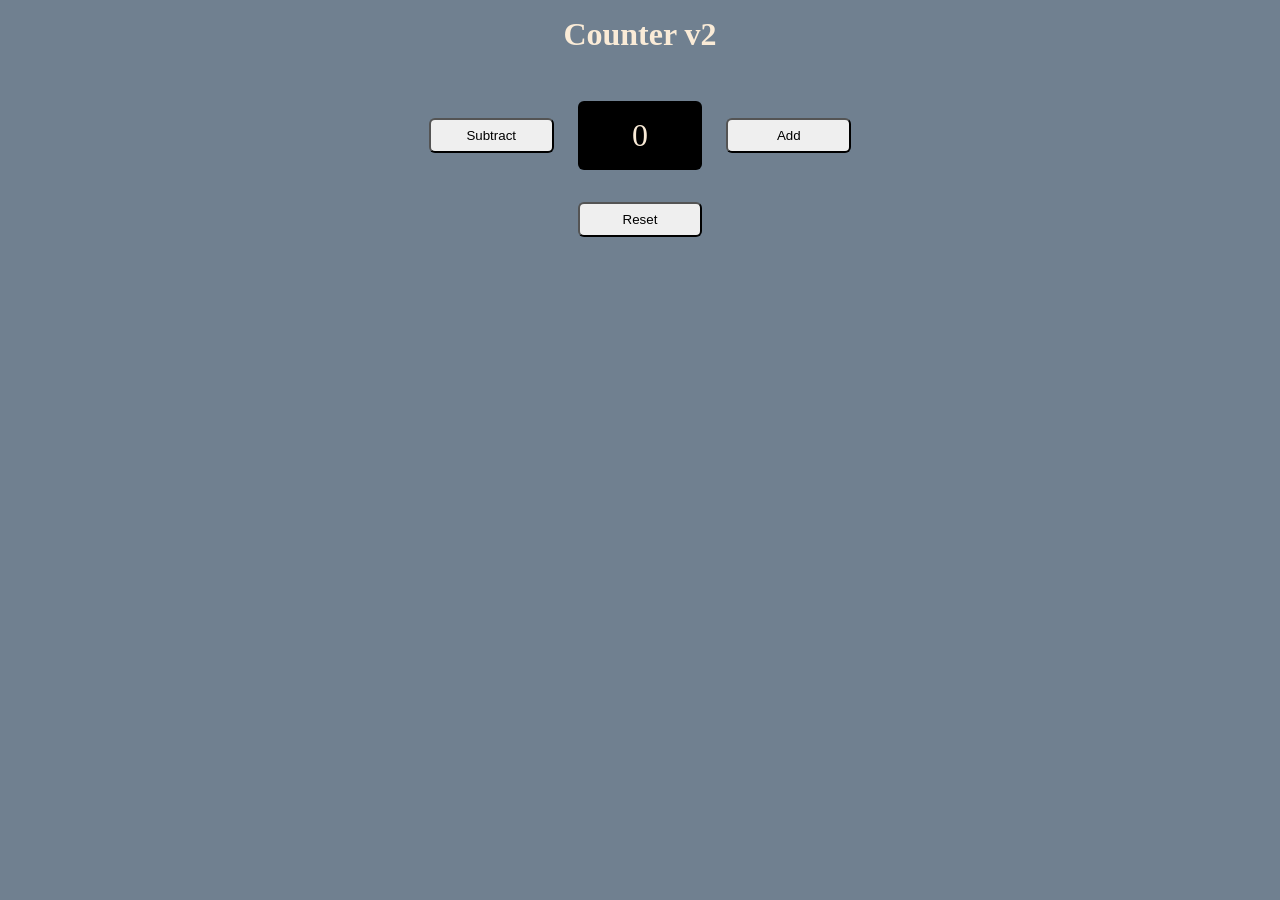
==== 2-CounterV2.html @ 08011deb "adds day2 counter v2 w/ sad css" ====
<!DOCTYPE html>
<html lang="en">

<head>
    <meta charset="UTF-8">
    <meta name="viewport" content="width=device-width, initial-scale=1.0">
    <title>Counter v2</title>
    <style>
        * {
            margin: 0;
            padding: 0;
            box-sizing: border-box;
        }

        body {
            background-color: slategray;
            color: antiquewhite;
            display: flex;
            flex-direction: column;
        }

        h1 {
            align-self: center;
            margin: 1rem
        }

        .container {
            margin: 1rem;
            display: flex;
            flex-direction: row;
            justify-content: center;
            align-items: center;
        }

        button {
            padding: .5rem;
            margin: 0 .5rem;
            border-radius: 6px;
            width: 10%;
        }

        #countDisplay {
            margin: 1rem;
            padding: 1rem;
            font-size: 2rem;
            display: flex;
            background-color: black;
            border-radius: 6px;
            min-width: 10%;
            justify-content: center;
        }
    </style>
</head>

<body>
    <h1>Counter v2</h1>
    <main>
        <div class="container">
            <button id="decreaseBtn">Subtract</button>
            <p id="countDisplay"></p>
            <button id="increaseBtn">Add</button>
        </div>
        <div class="container">
            <button id="resetBtn">Reset</button>
        </div>
    </main>

    <script>
        console.log("Hello Counters, let's count.")

        let count = 0;
        const decreaseBtn = document.querySelector("#decreaseBtn");
        const increaseBtn = document.querySelector("#increaseBtn");
        const countDisplay = document.querySelector("#countDisplay");
        const resetBtn = document.querySelector("#resetBtn");

        function render() {
            countDisplay.textContent = count;
            console.log(count);
        }

        decreaseBtn.addEventListener("click", () => {
            if (count > 0) {
                count--;
                render();
            }
        })

        increaseBtn.addEventListener("click", () => {
            count++;
            render()
        })

        resetBtn.addEventListener("click", () => {
            count = 0;
            render();
        })

        render();
    </script>

</body>

</html>
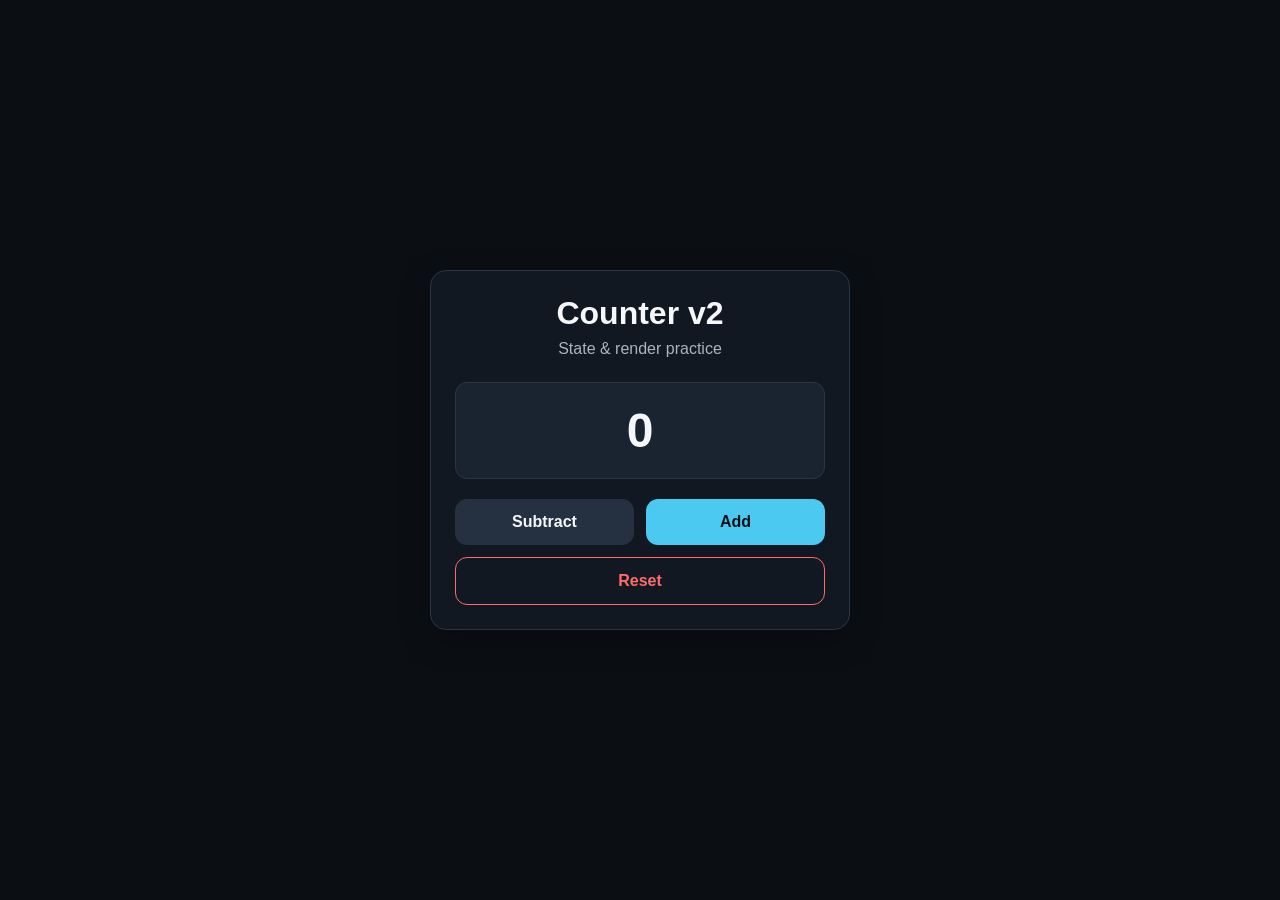
==== commit f24782ad: "adds better css" ====
--- a/2-CounterV2.html
+++ b/2-CounterV2.html
@@ -6,6 +6,19 @@
     <meta name="viewport" content="width=device-width, initial-scale=1.0">
     <title>Counter v2</title>
     <style>
+        :root {
+            --bg: #0b0f14;
+            --card: #121821;
+            --text: #f5f7fa;
+            --accent: #4cc9f0;
+            --border: #2b3645;
+            --muted: #a9b4c2;
+            --surface: #1a2330;
+            --accent-hover: #72dbf7;
+            --danger: #ff6b6b;
+
+        }
+
         * {
             margin: 0;
             padding: 0;
@@ -13,56 +26,123 @@
         }
 
         body {
-            background-color: slategray;
-            color: antiquewhite;
-            display: flex;
-            flex-direction: column;
+            min-width: 100vh;
+            background-color: var(--bg);
+            color: var(--text);
+            font-family: Arial, Helvetica, sans-serif;
+        }
+
+        .app {
+            min-height: 100vh;
+            display: grid;
+            place-items: center;
+            padding: 24px;
+        }
+
+        .card {
+            width: 100%;
+            max-width: 420px;
+            background: var(--card);
+            border: 1px solid var(--border);
+            border-radius: 16px;
+            padding: 24px;
+            box-shadow: 0 10px 30px rgba(0, 0, 0, 0.35);
         }
 
         h1 {
-            align-self: center;
-            margin: 1rem
+            margin-bottom: 8px;
+            font-size: 2rem;
+            text-align: center;
         }
 
-        .container {
-            margin: 1rem;
-            display: flex;
-            flex-direction: row;
-            justify-content: center;
-            align-items: center;
+        .subtitle {
+            color: var(--muted);
+            text-align: center;
+            margin-bottom: 24px;
         }
 
-        button {
-            padding: .5rem;
-            margin: 0 .5rem;
-            border-radius: 6px;
-            width: 10%;
+        .display {
+            background: var(--surface);
+            border: 1px solid var(--border);
+            border-radius: 12px;
+            padding: 20px;
+            font-size: 3rem;
+            font-weight: bold;
+            text-align: center;
+            margin-bottom: 20px;
         }
 
-        #countDisplay {
-            margin: 1rem;
-            padding: 1rem;
-            font-size: 2rem;
-            display: flex;
-            background-color: black;
-            border-radius: 6px;
-            min-width: 10%;
-            justify-content: center;
+        .controls {
+            display: grid;
+            grid-template-columns: 1fr 1fr;
+            gap: 12px;
+            margin-bottom: 12px;
+        }
+
+        .btn {
+            border: none;
+            border-radius: 12px;
+            padding: 14px 18px;
+            font-size: 1rem;
+            font-weight: 600;
+            cursor: pointer;
+            transition: transform 0.15s ease, opacity 0.15s ease, background 0.15s ease;
+        }
+
+        .btn:hover {
+            transform: translateY(-1.5px)
+        }
+
+        .btn:active {
+            transform: translateY(0);
+        }
+
+        .btn-primary {
+            background: var(--accent);
+            color: #071018;
+        }
+
+        .btn-primary:hover {
+            background: var(--accent-hover);
+        }
+
+        .btn-secondary {
+            background: #253041;
+            color: var(--text);
+        }
+
+        .btn-secondary:hover {
+            background: #2d3a4f;
+        }
+
+        .btn-reset {
+            width: 100%;
+            background: transparent;
+            color: var(--danger);
+            border: 1px solid var(--danger);
+        }
+
+        .btn-reset:hover {
+            background: rgba(255, 107, 107, 0.08)
         }
     </style>
 </head>
 
 <body>
-    <h1>Counter v2</h1>
-    <main>
-        <div class="container">
-            <button id="decreaseBtn">Subtract</button>
-            <p id="countDisplay"></p>
-            <button id="increaseBtn">Add</button>
-        </div>
-        <div class="container">
-            <button id="resetBtn">Reset</button>
-        </div>
+    <main class="app">
+        <section class="card">
+            <h1>Counter v2</h1>
+            <p class="subtitle">State & render practice</p>
+            <div class="display" id="countDisplay">0</div>
+
+            <div class="controls">
+                <button class="btn btn-secondary" id="decreaseBtn">Subtract</button>
+                <button class="btn btn-primary" id="increaseBtn">Add</button>
+            </div>
+
+            <button class="btn btn-reset" id="resetBtn">Reset</button>
+
+        </section>
     </main>
 
     <script>
